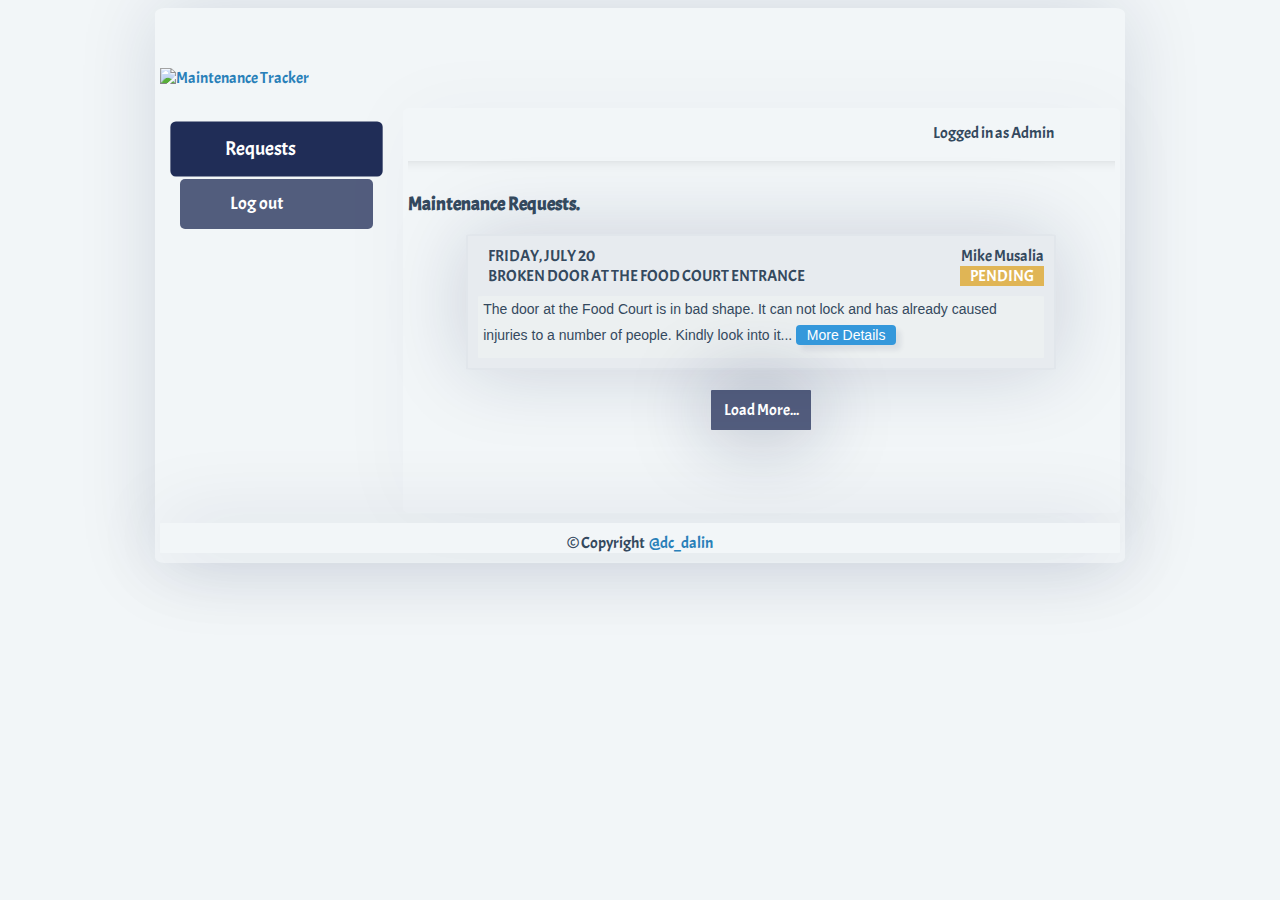
==== UI/admin/index.html @ f9a996ce ":arrow_upper_right: [Feature [Finishes #157767892]] Admin can view all maintenance requests add resp" ====
<!DOCTYPE html>
<html lang="en">

<head>
  <meta charset="UTF-8">
  <meta name="viewport" content="width=device-width, initial-scale=1.0">
  <meta http-equiv="X-UA-Compatible" content="ie=edge">
  <!-- Google fonts -->
  <link rel="stylesheet" type="text/css" href="http://fonts.googleapis.com/css?family=Acme">
  <!-- Font Awesome icons -->
  <link rel="stylesheet" href="https://use.fontawesome.com/releases/v5.0.13/css/all.css" integrity="sha384-DNOHZ68U8hZfKXOrtjWvjxusGo9WQnrNx2sqG0tfsghAvtVlRW3tvkXWZh58N9jp"
    crossorigin="anonymous">
  <!-- Core  CSS file -->
  <link rel="stylesheet" href="../assets/css/main.css">
  <!-- Tablet version -->
  <link rel="stylesheet" href="../assets/css/tablet.css">
  <!-- Mobile version -->
  <link rel="stylesheet" href="../assets/css/mobile.css">
  <title>Admin | Maintenance Tracker</title>
</head>

<body>
  <div class="grid">
    <!-- Start of Header with logo-->
    <div class="top-left">
      <a href="index.html">
        <img class="logo" src="../assets/images/logo.png" width="100%" alt="Maintenance Tracker">
      </a>
    </div>
    <!-- End of Header with logo-->
    <!-- Start of Header with Social Icons-->
    <div class="top-right">
      <a class="social-icons" href="">
        <i class="fab fa-facebook-f top-icons"></i>
      </a>
      <a class="social-icons" href="">
        <i class="fab fa-twitter top-icons"></i>
      </a>
      <a class="social-icons" href="">
        <i class="fab fa-google-plus-g top-icons"></i>
      </a>
      <a class="social-icons" href="">
        <i class="fab fa-slack-hash top-icons"></i>
      </a>
    </div>
    <!-- End of Header with Social Icons-->
    <div class="nav">
      <ul class="nav-menu">
        <li class="nav-menu-items active">
          <a href="#">
            <i class="fas fa-home"></i>Requests</a>
        </li>
        <li class="nav-menu-items">
          <a href="../login.html">
            <i class="fas fa-sign-in-alt"></i>
            Log out</a>
        </li>
      </ul>
    </div>
    <div class="card content">
      <div class="logged-user">Logged in as Admin</div>
      <hr>
      <h3>Maintenance Requests.</h3>
      <!-- Start of request-->
      <div class="request-wrapper">
        <div class="request-top">
          <div class="request-top-left">
            <i class="far fa-calendar request-icons"></i>
            FRIDAY, JULY 20
          </div>
          <div class="request-top-right">
            <i class="fas fa-user request-icons"></i>
            Mike Musalia
          </div>
        </div>
        <div class="request-mid">
          <div class="request-mid-left">
            <i class="fas fa-toolbox request-icons"></i>
            BROKEN DOOR AT THE FOOD COURT ENTRANCE
          </div>
          <div class="request-mid-right">
            <span class="status-pending">PENDING</span>
          </div>
        </div>
        <div class="request-body">
          <p class="request-body-p">
            The door at the Food Court is in bad shape. It can not lock and has already caused injuries to a number of people. Kindly
            look into it...
            <button class="submit">More Details</button>
          </p>
        </div>
      </div>
      <!-- End of request-->

      <div class="load-more">
        <p>Load More...</p>
      </div>
    </div>
    <footer class="footer">&copy; Copyright &nbsp;
      <a href="https://github.com/dcDalin">@dc_dalin</a>
    </footer>
  </div>
</body>

</html>
---- UI/assets/css/main.css ----
html {
  background: rgb(242, 246, 248);
  color: #34495e;
  font-family: "Acme", serif;
  min-height: 100%;
}
a {
  text-decoration: none;
  color: #2980b9;
}
/* CSS Grid initial setup */
.grid {
  display: grid;
  grid-template-columns: repeat(12, 1fr);
  grid-gap: 10px;
  margin-right: auto;
  margin-left: auto;
  max-width: 960px;
  background: rgb(242, 246, 248);
  box-shadow: 0 0 80px 0 rgba(15, 28, 73, 0.138);
  padding: 10px 10px 0;
  border-radius: 1%;
  padding: 10px 5px 10px 5px;
}
/* The card sort of view */
.card {
  display: block;
  background: rgb(242, 246, 248);
  box-shadow: 0 0 80px 0 rgba(15, 28, 73, 0.034);
  padding: 5px 5px 0;
  border-radius: 1%;
}
/* Where the logo is */
.top-left {
  grid-column: span 8 / auto;
  text-align: left;
  width: 45%;
  padding-top: 50px;
  padding-bottom: 10px;
  color: #34495e;
}
/* Where the social icons are */
.top-right {
  grid-column: span 4 / auto;
  text-align: right;
  padding-top: 50px;
  padding-bottom: 10px;
  color: #34495e;
}
.social-icons {
  text-decoration: none;
  color: #34495e;
}
/* Font awesome social icons space between */
i {
  padding: 15px;
  transition: all 200ms ease-out;
}
/* Animate social icons on hover */
i:hover {
  transition: all 200ms ease-in;
  transform: scale(1.8);
}
/* Ease out after hover */
.logo {
  transition: all 300ms ease-out;
}
/* Animate Logo on hover */
.logo:hover {
  transition: all 200ms ease-in;
  transform: scale(1.5);
}
/* Nav section */
.nav {
  grid-column: span 3 / auto;
}
/* ul li elements */
.nav-menu .nav-menu-items {
  height: 50px;
  width: 100%;
  background: rgba(15, 29, 73, 0.707);
  display: block;
  position: relative;
  right: 30px;
  margin: 5px 10px;
  border-radius: 5px;
  transition: all 200ms ease-out;
}
/* Anchor tag - menu links */
.nav-menu-items a {
  color: #fff;
  display: block;
  height: 100%;
  width: 100%;
  padding: 0 2em 0 20px;
  text-decoration: none;
  font-size: 18px;
  line-height: 2.8em;
  top: 0;
  left: 0;
  transition: all 200ms ease-out;
  overflow: hidden;
}
/* a tag hover */
.nav-menu-items a:hover {
  color: #34495e;
  transition: all 200ms ease-in;
  transform: scale(1.1);
}
/* Menu box look hover */
.nav-menu .nav-menu-items:hover {
  transition: all 200ms ease-in;
  transform: scale(1.1);
}
.active {
  transform: scale(1.1) !important;
  background: rgba(15, 28, 73, 0.926) !important;
}
/* 
  Start of Main Content 
*/
.content {
  grid-column: span 9 / auto;
  min-height: 400px;
}
.youtube-vid {
  width: 100%;
  height: 350px;
}
.content-wrapper {
  width: 100%;
  margin: auto;
  padding: 0;
  margin: 0;
}
.form-side-image {
  width: 40%;
  float: left;
}
.input-form {
  margin-left: 50%;
  padding: 0 10px 10px 10px;
  min-height: 300px;
  box-shadow: 10px 10px 10px 0 rgba(15, 28, 73, 0.063);
  border-radius: 1%;
}
input {
  width: 100%;
  padding: 12px 20px;
  margin: 8px 0;
  display: inline-block;
  border: 2px rgba(15, 28, 73, 0.419);
  box-shadow: 5px 5px 5px 0 rgba(15, 28, 73, 0.076);
  border-radius: 4px;
  font-size: 14px;
  color: #34495e;
  font-family: "Acme";
  box-sizing: border-box;
}
.submit {
  width: 100%;
  padding: 12px 20px;
  margin: 8px 0;
  display: inline-block;
  border: 2px rgba(15, 28, 73, 0.419);
  box-shadow: 5px 5px 5px 0 rgba(15, 28, 73, 0.076);
  border-radius: 4px;
  font-size: 18px;
  color: #fff;
  font-family: "Acme";
  background-color: #34495e;
  transition: all 200ms ease-out;
  overflow: hidden;
}
.submit:hover {
  background-color: rgba(15, 29, 73, 0.707);
  transition: all 200ms ease-in;
  transform: scale(1.05);
}
.logged-user {
  padding: 10px;
  width: 90%;
  height: 20px;
  text-align: right;
}
hr {
  height: 12px;
  border: 0;
  box-shadow: inset 0 12px 12px -12px rgba(0, 0, 0, 0.124);
}
/* Start of Request */
.request-wrapper {
  padding: 10px;
  width: 80%;
  margin: auto;
  min-height: 100px;
  border: solid rgba(15, 28, 73, 0.022);
  border-radius: 1%;
  border-width: 2px;
  border-radius: 1%;
  box-shadow: 0 0 80px 0 rgba(15, 28, 73, 0.172);
  background-color: rgba(15, 28, 73, 0.049);
  margin-bottom: 20px;
}
.request-top-left {
  width: 30%;
  float: left;
}
.request-top-right {
  margin-left: 35%;
  text-align: right;
}
.request-mid-left {
  width: 80%;
  float: left;
}
.request-mid-right {
  margin-left: 80%;
  text-align: right;
  padding-bottom: 10px;
}
.status-approved {
  background-color: rgba(31, 221, 21, 0.707);
  padding-left: 10px;
  padding-right: 10px;
  color: #fff;
}
.status-rejected {
  background-color: rgba(221, 21, 21, 0.631);
  padding-left: 10px;
  padding-right: 10px;
  color: #fff;
}
.status-pending {
  background-color: rgba(221, 158, 21, 0.707);
  padding-left: 10px;
  padding-right: 10px;
  color: #fff;
}
.status-resolved {
  background-color: rgba(21, 134, 221, 0.707);
  padding-left: 10px;
  padding-right: 10px;
  color: #fff;
}
.request-icons {
  padding: 5px;
}
.request-body {
  border-radius: 1%;
  background-color: #ecf0f1;
  margin-bottom: 0;
  padding: 5px;
}
.request-body-p {
  margin: 0;
  font-size: 14px;
  font-family: "Trebuchet MS", Helvetica, sans-serif;
}
.request-body-p button {
  background-color: #3498db;
  width: 100px;
  padding: 2px;
  font-size: 14px;
  font-family: "Trebuchet MS", Helvetica, sans-serif;
}
.load-more {
  width: 100px;
  margin: auto;
  text-align: center;
  border-radius: 1%;
  border-width: 2px;
  border-radius: 1%;
  box-shadow: 0 0 80px 0 rgba(15, 28, 73, 0.398);
  background-color: rgba(15, 29, 73, 0.707);
  margin-bottom: 50px;
}
.load-more p {
  padding: 10px;
  margin: 0;
  color: #fff;
}
/* End of Request */
/*
  End of Main content 
*/
/* 
  Start of Footer 
*/
.footer {
  grid-column: span 12 / auto;
  background: rgb(242, 246, 248);
  box-shadow: 0 0 80px 0 rgba(15, 28, 73, 0.138);
  padding: 10px 10px 0;
  border-radius: 1%;
  display: flex;
  justify-content: center;
  align-items: center;
}
/* 
  End of Footer
*/
---- UI/assets/css/tablet.css ----
@media (max-width: 868px) {
  .top-left {
    grid-column: span 6 / auto;
    width: 70%;
  }
  /* Where the social icons are */
  .top-right {
    grid-column: span 6 / auto;
    padding-top: 50px;
  }
  /* Font awesome social icons space between */
  i {
    padding: 10px;
  }
  .nav {
    grid-column: span 12 / auto;
    background: rgb(242, 246, 248);
    box-shadow: 0 0 80px 0 rgba(18, 51, 160, 0.1);
    padding: 10px 10px 0;
    border-radius: 1%;
  }
  /* 
    Unset all the Nav CSS!
  */
  /* ul li elements */
  .nav-menu .nav-menu-items {
    height: unset !important;
    width: unset !important;
    background: unset !important;
    display: unset !important;
    position: unset !important;
    right: unset !important;
    margin: unset !important;
    border-radius: unset !important;
    transition: unset !important;
  }
  /* Anchor tag - menu links */
  .nav-menu-items a {
    color: unset !important;
    display: unset !important;
    height: unset !important;
    width: unset !important;
    padding: unset !important;
    text-decoration: unset !important;
    font-size: unset !important;
    line-height: unset !important;
    top: unset !important;
    left: unset !important;
    transition: unset !important;
    overflow: unset !important;
  }
  /* a tag hover */
  .nav-menu-items a:hover {
    color: unset !important;
    transition: unset !important;
    transform: unset !important;
  }
  /* Menu box look hover */
  .nav-menu .nav-menu-items:hover {
    transition: unset !important;
    transform: unset !important;
  }
  /* 
    End of Unsetting all the Nav CSS!
  */
  /* New Nav CSS for tablet and mobilt */
  ul {
    list-style-type: none;
    margin: 0;
    padding: 0;
    overflow: hidden;
  }
  li {
    float: left;
    padding-right: 10px;
    font-size: 12px;
  }
  li a {
    display: block;
    color: white;
    text-align: left;
    text-decoration: none;
  }
  /* End of New Nav CSS for tablet and mobilt */
  .content {
    grid-column: span 12 / auto;
  }
  .form-side-image {
    width: 25%;
  }
  .input-form {
    margin-left: 35%;
  }
  /* Start of Request */
  .request-wrapper {
    width: 98%;
    font-size: 14px;
  }
  .request-body-p {
    font-size: 12px;
  }
  .request-body-p button {
    width: 80px;
    padding: 2px;
    font-size: 12px;
  }
  .load-more {
    border-radius: 1%;
    border-width: 1px;
    border-radius: 1%;
    margin-bottom: 30px;
  }
  .load-more p {
    font-size: 12px;
  }
  /* End of Request */
  .footer {
    grid-column: span 12 / auto;
  }
}
---- UI/assets/css/mobile.css ----
@media (max-width: 481px) {
  .top-left {
    grid-column: span 8 / auto;
    width: 70%;
    padding-top: 15px;
  }
  /* Where the social icons are */
  .top-right {
    grid-column: span 4 / auto;
    padding-top: 20px;
  }
  /* Font awesome social icons space between */
  i {
    padding: 5px;
  }
  .social-icons {
    font-size: 0.8em;
  }
  .nav {
    grid-column: span 12 / auto;
  }
  .content {
    grid-column: span 12 / auto;
  }
  .form-side-image {
    width: 0%;
  }
  .input-form {
    margin-left: 0%;
  }
  /* Start of Request */
  .request-wrapper {
    width: 98%;
    font-size: 12px;
  }
  .request-top-left {
    width: unset !important;
    float: unset !important;
  }
  .request-top-right {
    margin-left: unset !important;
    text-align: unset !important;
  }
  .request-mid-left {
    width: unset !important;
    float: unset !important;
  }
  .request-mid-right {
    margin-left: unset !important;
    text-align: unset !important;
    padding-bottom: unset !important;
  }
  .request-body-p {
    font-size: 10px;
  }
  .request-body-p button {
    width: 80px;
    padding: 1px;
    font-size: 10px;
  }
  /* End of Request */
}
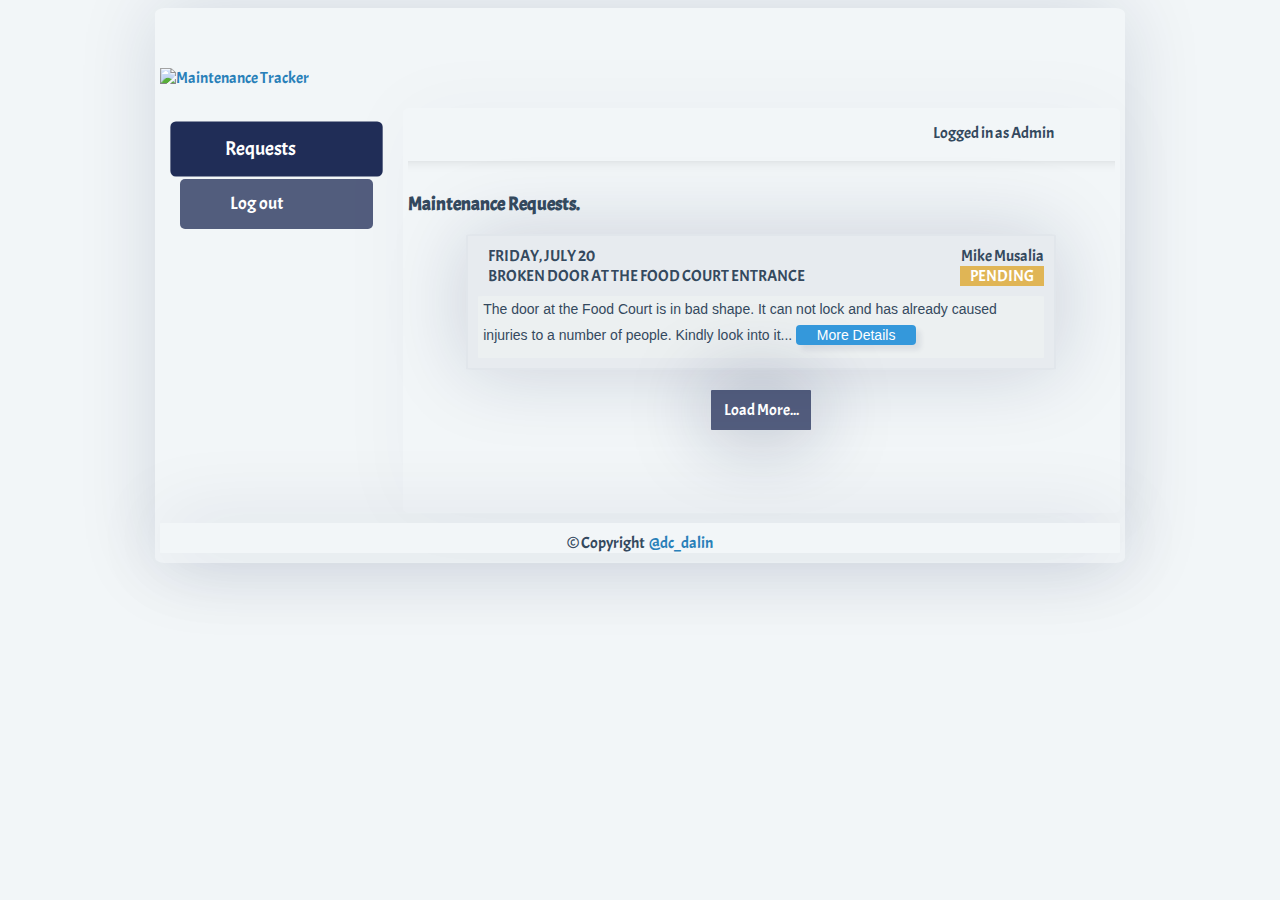
==== commit 4e084dd9: "Merge pull request #4 from dalaineme/ft-admin-view-more-details-157767920" ====
--- a/UI/admin/index.html
+++ b/UI/admin/index.html
@@ -82,16 +82,35 @@
             <span class="status-pending">PENDING</span>
           </div>
         </div>
-        <div class="request-body">
+        <div class="request-body" id="request-body">
           <p class="request-body-p">
             The door at the Food Court is in bad shape. It can not lock and has already caused injuries to a number of people. Kindly
             look into it...
-            <button class="submit">More Details</button>
+            <button class="submit" onclick="moreDetails()">More Details
+              <i class="fas fa-chevron-circle-down"></i>
+            </button>
           </p>
+        </div>
+        <div class="more-details" id="more-details" style="display:none;">
+          <p class="request-body-p">
+            The door at the Food Court is in bad shape. It can not lock and has already caused injuries to a number of people. Kindly
+            look into it. Lorem ipsum dolor sit amet consectetur adipisicing elit. Consequuntur dolorem eaque, dolor ut ea
+            a expedita culpa tenetur illo quod distinctio necessitatibus esse? Iste quaerat ut reprehenderit. Maxime, rem
+            officia.
+          </p>
+          <div class="more-details-action">
+            <div class="more-details-action-left"></div>
+            <div class="more-details-action-right"></div>
+          </div>
+          <div class="more-details-action-footer">
+            <button class="submit" onclick="moreDetails()">
+              Close
+              <i class="far fa-window-close"></i>
+            </button>
+          </div>
         </div>
       </div>
       <!-- End of request-->
-
       <div class="load-more">
         <p>Load More...</p>
       </div>
@@ -100,6 +119,19 @@
       <a href="https://github.com/dcDalin">@dc_dalin</a>
     </footer>
   </div>
+  <script>
+    function moreDetails() {
+      var x = document.getElementById("more-details");
+      var y = document.getElementById("request-body");
+      if (x.style.display === "none") {
+        x.style.display = "block";
+        y.style.display = "none";
+      } else {
+        x.style.display = "none";
+        y.style.display = "block";
+      }
+    }
+  </script>
 </body>
 
 </html>--- a/UI/assets/css/main.css
+++ b/UI/assets/css/main.css
@@ -259,26 +259,61 @@
 }
 .request-body-p button {
   background-color: #3498db;
+  width: 120px;
+  padding: 2px;
+  font-size: 14px;
+  font-family: "Trebuchet MS", Helvetica, sans-serif;
+}
+.request-body-p button i {
+  padding: 0;
+  transition: unset !important;
+}
+.request-body-p button i:hover {
+  transition: unset !important;
+  transform: unset !important;
+}
+.load-more {
+  width: 100px;
+  margin: auto;
+  text-align: center;
+  border-radius: 1%;
+  border-width: 2px;
+  border-radius: 1%;
+  box-shadow: 0 0 80px 0 rgba(15, 28, 73, 0.398);
+  background-color: rgba(15, 29, 73, 0.707);
+  margin-bottom: 50px;
+}
+.load-more p {
+  padding: 10px;
+  margin: 0;
+  color: #fff;
+}
+.more-details {
+  border-radius: 1%;
+  background-color: #ecf0f1;
+  margin-bottom: 0;
+  padding: 5px;
+  min-height: 100px;
+}
+.more-details-action-footer {
+  width: 100px;
+  margin: auto;
+  text-align: center;
+}
+.more-details-action-footer button {
+  background-color: #e74c3c;
   width: 100px;
   padding: 2px;
   font-size: 14px;
   font-family: "Trebuchet MS", Helvetica, sans-serif;
 }
-.load-more {
-  width: 100px;
-  margin: auto;
-  text-align: center;
-  border-radius: 1%;
-  border-width: 2px;
-  border-radius: 1%;
-  box-shadow: 0 0 80px 0 rgba(15, 28, 73, 0.398);
-  background-color: rgba(15, 29, 73, 0.707);
-  margin-bottom: 50px;
-}
-.load-more p {
-  padding: 10px;
-  margin: 0;
-  color: #fff;
+.more-details-action-footer button i {
+  padding: 0;
+  transition: unset !important;
+}
+.more-details button i:hover {
+  transition: unset !important;
+  transform: unset !important;
 }
 /* End of Request */
 /*
--- a/UI/assets/css/tablet.css
+++ b/UI/assets/css/tablet.css
@@ -113,6 +113,11 @@
   .load-more p {
     font-size: 12px;
   }
+  .more-details-action-footer button {
+    width: 80px;
+    padding: 2px;
+    font-size: 12px;
+  }
   /* End of Request */
   .footer {
     grid-column: span 12 / auto;
--- a/UI/assets/css/mobile.css
+++ b/UI/assets/css/mobile.css
@@ -58,5 +58,10 @@
     padding: 1px;
     font-size: 10px;
   }
+  .more-details-action-footer button {
+    width: 80px;
+    padding: 1px;
+    font-size: 10px;
+  }
   /* End of Request */
 }
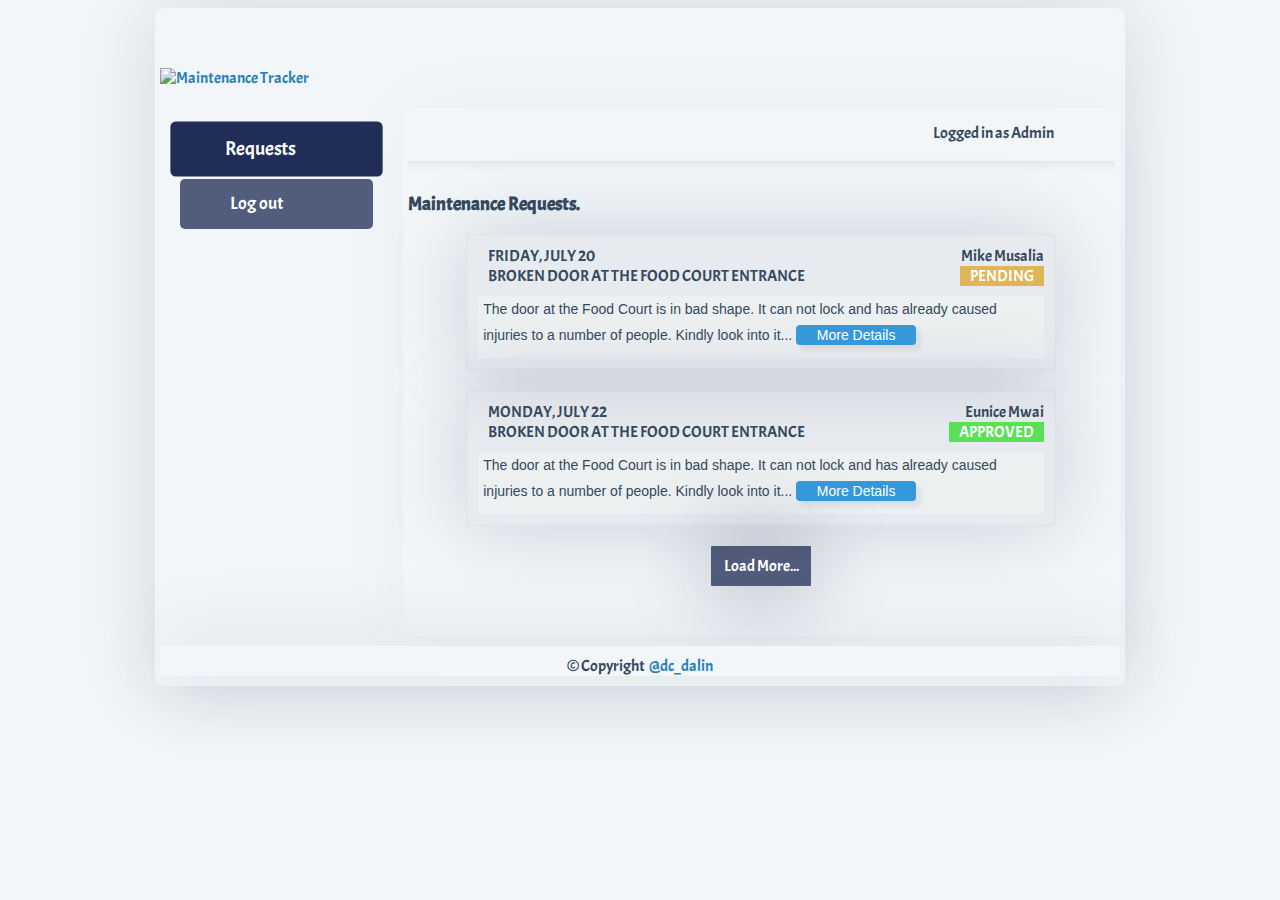
==== commit 11e2c22c: "Merge pull request #6 from dalaineme/ft-admin-can-resolve-157733366" ====
--- a/UI/admin/index.html
+++ b/UI/admin/index.html
@@ -99,11 +99,93 @@
             officia.
           </p>
           <div class="more-details-action">
-            <div class="more-details-action-left"></div>
-            <div class="more-details-action-right"></div>
+            <div class="more-details-action-top">
+              <label for="">
+                <i class="fas fa-envelope"></i>
+                Feedback
+              </label>
+              <textarea></textarea>
+            </div>
+            <div class="more-details-action-bottom">
+              <label class="options-container">
+                <i class="far fa-check-circle"></i>
+                Accept
+                <input type="radio" checked="checked" name="radio">
+                <span class="checkmark"></span>
+              </label>
+              <label class="options-container">
+                <i class="far fa-times-circle"></i>
+                Reject
+                <input type="radio" name="radio">
+                <span class="checkmark"></span>
+              </label>
+            </div>
+            <div class="more-details-action-submit">
+              <button class="submit">Submit</button>
+            </div>
           </div>
           <div class="more-details-action-footer">
             <button class="submit" onclick="moreDetails()">
+              Close
+              <i class="far fa-window-close"></i>
+            </button>
+          </div>
+        </div>
+      </div>
+      <!-- End of request-->
+      <!-- Start of request-->
+      <div class="request-wrapper">
+        <div class="request-top">
+          <div class="request-top-left">
+            <i class="far fa-calendar request-icons"></i>
+            MONDAY, JULY 22
+          </div>
+          <div class="request-top-right">
+            <i class="fas fa-user request-icons"></i>
+            Eunice Mwai
+          </div>
+        </div>
+        <div class="request-mid">
+          <div class="request-mid-left">
+            <i class="fas fa-toolbox request-icons"></i>
+            BROKEN DOOR AT THE FOOD COURT ENTRANCE
+          </div>
+          <div class="request-mid-right">
+            <span class="status-approved">APPROVED</span>
+          </div>
+        </div>
+        <div class="request-body" id="request-body1">
+          <p class="request-body-p">
+            The door at the Food Court is in bad shape. It can not lock and has already caused injuries to a number of people. Kindly
+            look into it...
+            <button class="submit" onclick="moreDetails1()">More Details
+              <i class="fas fa-chevron-circle-down"></i>
+            </button>
+          </p>
+        </div>
+        <div class="more-details" id="more-details1" style="display:none;">
+          <p class="request-body-p">
+            The door at the Food Court is in bad shape. It can not lock and has already caused injuries to a number of people. Kindly
+            look into it. Lorem ipsum dolor sit amet consectetur adipisicing elit. Consequuntur dolorem eaque, dolor ut ea
+            a expedita culpa tenetur illo quod distinctio necessitatibus esse? Iste quaerat ut reprehenderit. Maxime, rem
+            officia.
+          </p>
+          <div class="more-details-action">
+            <div class="more-details-action-top">
+              <label for="">
+                <i class="fas fa-envelope"></i>
+                Your Feedback
+              </label>
+              <textarea>
+                Lorem ipsum dolor sit amet consectetur adipisicing elit. Autem assumenda deserunt possimus totam, facere, rerum odio deleniti ratione alias aliquam corporis non impedit, eum eius sint neque ipsum fugiat accusantium.
+              </textarea>
+            </div>
+            <div class="more-details-action-submit">
+              <button class="submit">Resolve</button>
+            </div>
+          </div>
+          <div class="more-details-action-footer">
+            <button class="submit" onclick="moreDetails1()">
               Close
               <i class="far fa-window-close"></i>
             </button>
@@ -131,6 +213,17 @@
         y.style.display = "block";
       }
     }
+    function moreDetails1() {
+      var x = document.getElementById("more-details1");
+      var y = document.getElementById("request-body1");
+      if (x.style.display === "none") {
+        x.style.display = "block";
+        y.style.display = "none";
+      } else {
+        x.style.display = "none";
+        y.style.display = "block";
+      }
+    }
   </script>
 </body>
 
--- a/UI/assets/css/main.css
+++ b/UI/assets/css/main.css
@@ -144,7 +144,11 @@
   box-shadow: 10px 10px 10px 0 rgba(15, 28, 73, 0.063);
   border-radius: 1%;
 }
-input {
+input[type="text"],
+input[type="email"],
+input[type="phone"],
+input[type="password"],
+input[type="number"] {
   width: 100%;
   padding: 12px 20px;
   margin: 8px 0;
@@ -315,6 +319,72 @@
   transition: unset !important;
   transform: unset !important;
 }
+.more-details-action {
+  width: 100%;
+  margin: auto;
+  min-height: 100px;
+  border: solid rgba(15, 28, 73, 0.022);
+  border-radius: 1%;
+  border-width: 2px;
+  border-radius: 1%;
+  box-shadow: 0 0 80px 0 rgba(15, 28, 73, 0.172);
+  margin-bottom: 10px;
+}
+.more-details-action-top {
+  width: 100%;
+  text-align: center;
+}
+.more-details-action-bottom {
+  width: 100%;
+  text-align: center;
+  border: solid rgba(15, 28, 73, 0.022);
+  border-radius: 1%;
+  border-width: 2px;
+  border-radius: 1%;
+  box-shadow: 0 0 80px 0 rgba(15, 28, 73, 0.172);
+  margin-bottom: 10px;
+}
+.more-details-action-bottom label {
+  font-size: 14px;
+  font-family: "Trebuchet MS", Helvetica, sans-serif;
+}
+.more-details-action-top i {
+  padding-bottom: 0;
+  padding-top: 20px;
+  padding-right: 0;
+}
+.more-details-action-top textarea {
+  width: 90%;
+  height: 100px;
+  margin: auto;
+  margin-top: 10px;
+  padding: 12px 20px;
+  margin: 8px 0;
+  display: inline-block;
+  border: 2px rgba(15, 28, 73, 0.419);
+  box-shadow: 5px 5px 5px 0 rgba(15, 28, 73, 0.076);
+  border-radius: 4px;
+  font-size: 14px;
+  color: #34495e;
+  font-family: "Acme";
+  box-sizing: border-box;
+}
+.options-container {
+  display: block;
+  position: relative;
+  margin-bottom: 5px;
+  cursor: pointer;
+  font-size: 16px;
+  user-select: none;
+}
+.options-container i {
+  padding: 0;
+}
+.more-details-action-submit {
+  width: 90%;
+  margin: auto;
+}
+
 /* End of Request */
 /*
   End of Main content 
--- a/UI/assets/css/tablet.css
+++ b/UI/assets/css/tablet.css
@@ -1,4 +1,7 @@
 @media (max-width: 868px) {
+  html {
+    font-size: 12px;
+  }
   .top-left {
     grid-column: span 6 / auto;
     width: 70%;
@@ -100,7 +103,7 @@
     font-size: 12px;
   }
   .request-body-p button {
-    width: 80px;
+    width: 90px;
     padding: 2px;
     font-size: 12px;
   }
@@ -118,6 +121,19 @@
     padding: 2px;
     font-size: 12px;
   }
+  .more-details-action-bottom label {
+    font-size: 12px;
+  }
+  .more-details-action-submit button {
+    width: 100%;
+    padding: 8px 14px;
+    margin: 8px 0;
+    display: inline-block;
+    border: 1px rgba(15, 28, 73, 0.419);
+    box-shadow: 2px 2px 2px 0 rgba(15, 28, 73, 0.076);
+    border-radius: 2px;
+    font-size: 14px;
+  }
   /* End of Request */
   .footer {
     grid-column: span 12 / auto;
--- a/UI/assets/css/mobile.css
+++ b/UI/assets/css/mobile.css
@@ -63,5 +63,8 @@
     padding: 1px;
     font-size: 10px;
   }
+  .more-details-action-bottom label {
+    font-size: 10px;
+  }
   /* End of Request */
 }
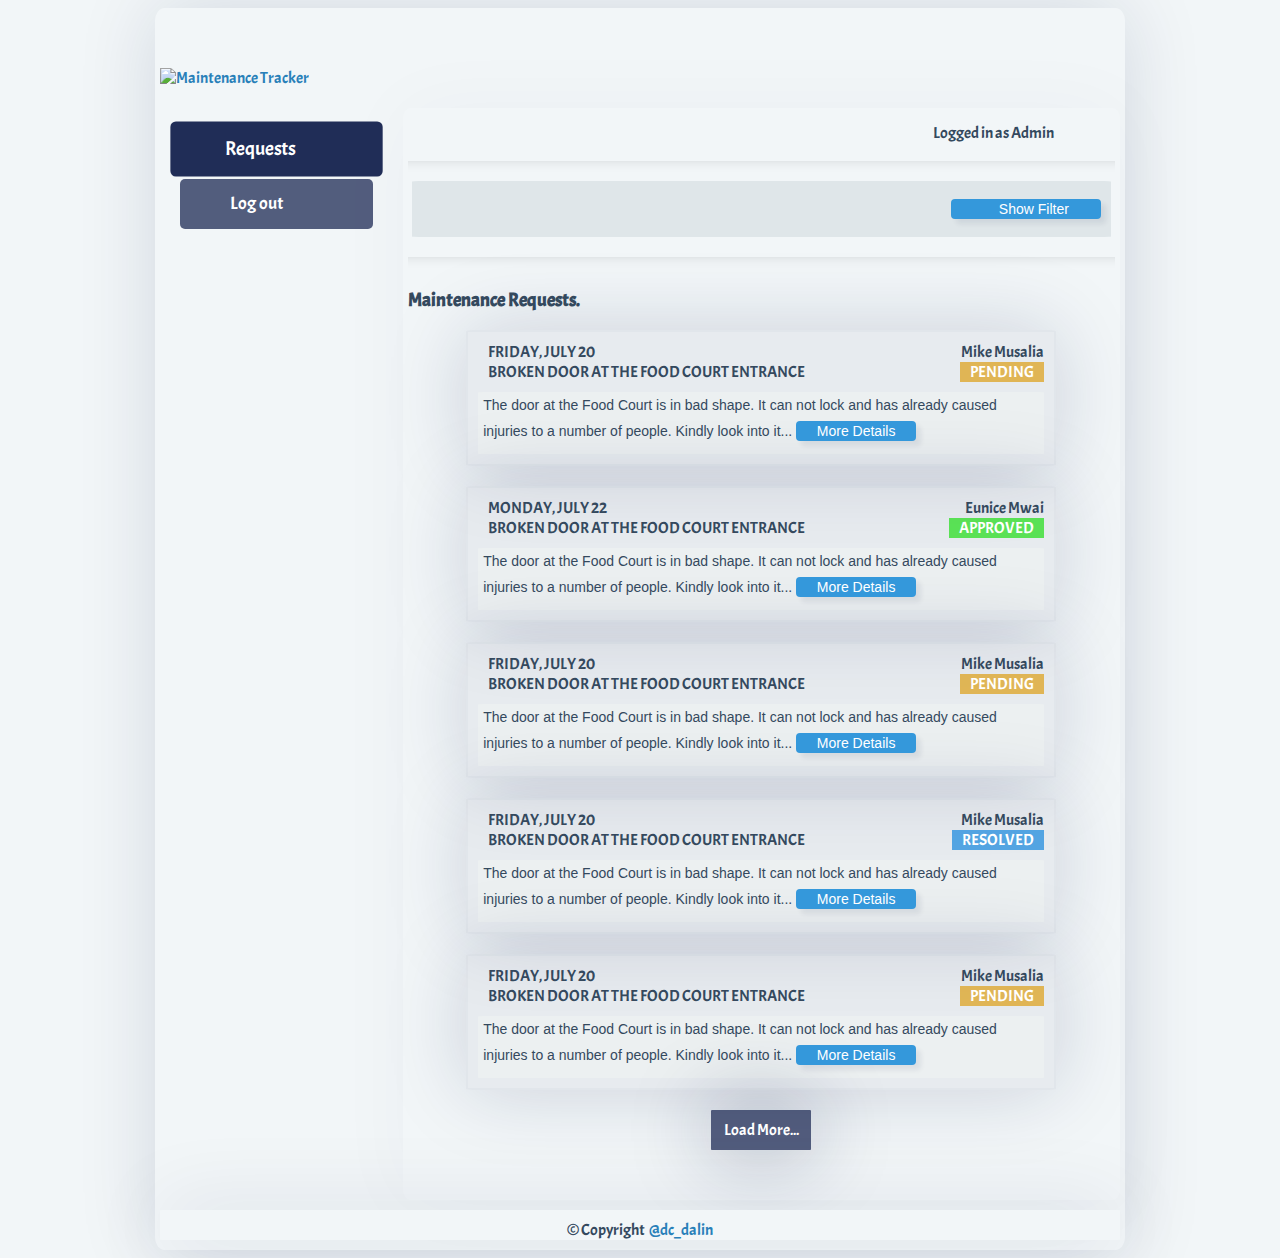
==== commit ec0c41e0: "Merge pull request #7 from dalaineme/ft-admin-can-filter-157896198" ====
--- a/UI/admin/index.html
+++ b/UI/admin/index.html
@@ -60,6 +60,42 @@
     <div class="card content">
       <div class="logged-user">Logged in as Admin</div>
       <hr>
+      <div class="filter" id="show-the-filter">
+        <div class="show-filter">
+          <button class="submit btn-filter" onclick="showFilter()">
+            <i class="fas fa-filter"></i>
+            Show Filter
+          </button>
+        </div>
+      </div>
+      <div class="filter" id="hide-the-filter" style="display:none;">
+        <div class="hide-filter">
+          <button class="submit btn-filter" onclick="showFilter()">
+            <i class="fas fa-filter"></i>
+            Hide Filter
+          </button>
+        </div>
+        <div class="filter-form">
+          <div class="filter-left">
+            <label for="">Date</label>
+            <input type="date">
+          </div>
+          <div class="filter-mid">
+            <label for="">Keywords | Status</label>
+            <input type="text">
+          </div>
+          <div class="filter-right">
+            <label for="">
+              <br>
+            </label>
+            <button class="submit">
+              <i class="fas fa-search"></i>
+              Apply Filter
+            </button>
+          </div>
+        </div>
+      </div>
+      <hr>
       <h3>Maintenance Requests.</h3>
       <!-- Start of request-->
       <div class="request-wrapper">
@@ -190,6 +226,102 @@
               <i class="far fa-window-close"></i>
             </button>
           </div>
+        </div>
+      </div>
+      <!-- End of request-->
+      <!-- Start of request-->
+      <div class="request-wrapper">
+        <div class="request-top">
+          <div class="request-top-left">
+            <i class="far fa-calendar request-icons"></i>
+            FRIDAY, JULY 20
+          </div>
+          <div class="request-top-right">
+            <i class="fas fa-user request-icons"></i>
+            Mike Musalia
+          </div>
+        </div>
+        <div class="request-mid">
+          <div class="request-mid-left">
+            <i class="fas fa-toolbox request-icons"></i>
+            BROKEN DOOR AT THE FOOD COURT ENTRANCE
+          </div>
+          <div class="request-mid-right">
+            <span class="status-pending">PENDING</span>
+          </div>
+        </div>
+        <div class="request-body">
+          <p class="request-body-p">
+            The door at the Food Court is in bad shape. It can not lock and has already caused injuries to a number of people. Kindly
+            look into it...
+            <button class="submit">More Details
+              <i class="fas fa-chevron-circle-down"></i>
+            </button>
+          </p>
+        </div>
+      </div>
+      <!-- End of request-->
+      <!-- Start of request-->
+      <div class="request-wrapper">
+        <div class="request-top">
+          <div class="request-top-left">
+            <i class="far fa-calendar request-icons"></i>
+            FRIDAY, JULY 20
+          </div>
+          <div class="request-top-right">
+            <i class="fas fa-user request-icons"></i>
+            Mike Musalia
+          </div>
+        </div>
+        <div class="request-mid">
+          <div class="request-mid-left">
+            <i class="fas fa-toolbox request-icons"></i>
+            BROKEN DOOR AT THE FOOD COURT ENTRANCE
+          </div>
+          <div class="request-mid-right">
+            <span class="status-resolved">RESOLVED</span>
+          </div>
+        </div>
+        <div class="request-body">
+          <p class="request-body-p">
+            The door at the Food Court is in bad shape. It can not lock and has already caused injuries to a number of people. Kindly
+            look into it...
+            <button class="submit">More Details
+              <i class="fas fa-chevron-circle-down"></i>
+            </button>
+          </p>
+        </div>
+      </div>
+      <!-- End of request-->
+      <!-- Start of request-->
+      <div class="request-wrapper">
+        <div class="request-top">
+          <div class="request-top-left">
+            <i class="far fa-calendar request-icons"></i>
+            FRIDAY, JULY 20
+          </div>
+          <div class="request-top-right">
+            <i class="fas fa-user request-icons"></i>
+            Mike Musalia
+          </div>
+        </div>
+        <div class="request-mid">
+          <div class="request-mid-left">
+            <i class="fas fa-toolbox request-icons"></i>
+            BROKEN DOOR AT THE FOOD COURT ENTRANCE
+          </div>
+          <div class="request-mid-right">
+            <span class="status-pending">PENDING</span>
+          </div>
+        </div>
+        <div class="request-body">
+          <p class="request-body-p">
+            The door at the Food Court is in bad shape. It can not lock and has already caused injuries to a number of people. Kindly
+            look into it...
+            <button class="submit">More Details
+              <i class="fas fa-chevron-circle-down"></i>
+            </button>
+          </p>
         </div>
       </div>
       <!-- End of request-->
@@ -224,6 +356,17 @@
         y.style.display = "block";
       }
     }
+    function showFilter() {
+      var x = document.getElementById("show-the-filter");
+      var y = document.getElementById("hide-the-filter");
+      if (x.style.display === "none") {
+        x.style.display = "block";
+        y.style.display = "none";
+      } else {
+        x.style.display = "none";
+        y.style.display = "block";
+      }
+    }
   </script>
 </body>
 
--- a/UI/assets/css/main.css
+++ b/UI/assets/css/main.css
@@ -145,6 +145,7 @@
   border-radius: 1%;
 }
 input[type="text"],
+input[type="date"],
 input[type="email"],
 input[type="phone"],
 input[type="password"],
@@ -384,7 +385,47 @@
   width: 90%;
   margin: auto;
 }
-
+.filter {
+  padding: 10px;
+  width: 96%;
+  margin: auto;
+  border-radius: 1%;
+  background-color: #dfe6e9;
+  margin-bottom: 20px;
+}
+.filter > div {
+  flex: 1; /*grow*/
+}
+.show-filter {
+  text-align: right;
+}
+.hide-filter {
+  text-align: right;
+}
+.btn-filter {
+  background-color: #3498db;
+  width: 150px;
+  padding: 2px;
+  font-size: 14px;
+  font-family: "Trebuchet MS", Helvetica, sans-serif;
+}
+.btn-filter i {
+  padding: 8px;
+}
+.filter-form {
+  display: flex;
+  border: 2px rgba(15, 28, 73, 0.419);
+  box-shadow: 5px 5px 5px 0 rgba(15, 28, 73, 0.124);
+  border-radius: 4px;
+  background-color: #ecf0f1;
+}
+.filter-form > div {
+  flex: 1; /*grow*/
+  padding: 10px;
+}
+.filter-right button i {
+  padding: 0 5px 0 5px;
+}
 /* End of Request */
 /*
   End of Main content 
--- a/UI/assets/css/tablet.css
+++ b/UI/assets/css/tablet.css
@@ -134,6 +134,19 @@
     border-radius: 2px;
     font-size: 14px;
   }
+  .filter-right button {
+    font-size: 12px;
+  }
+  .filter-form {
+    display: unset !important;
+  }
+  .filter-form > div {
+    flex: unset !important;
+    padding: unset !important;
+  }
+  .filter-left {
+    flex: 1;
+  }
   /* End of Request */
   .footer {
     grid-column: span 12 / auto;
